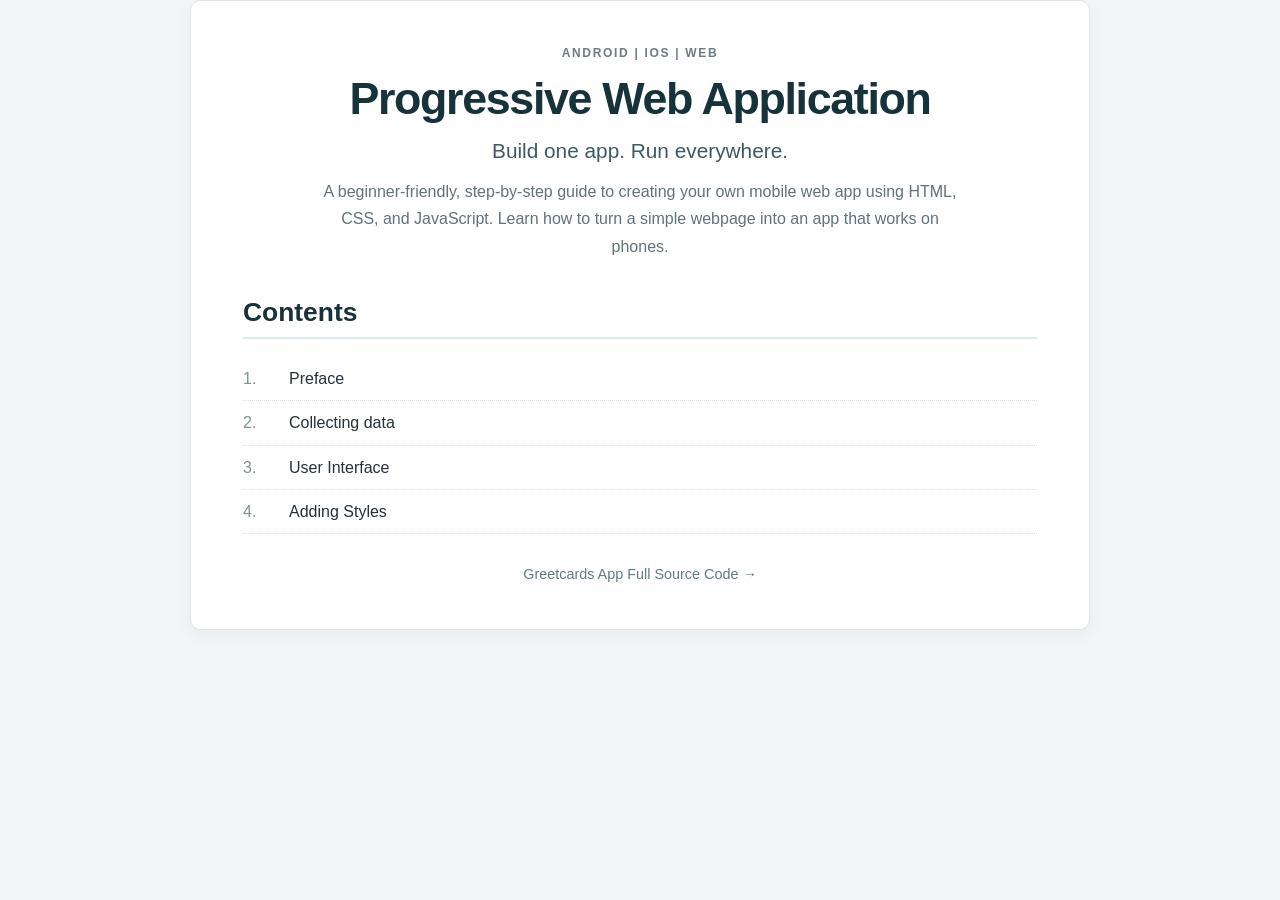
==== book/contents.html @ 44452124 "adding book chapters" ====
<!DOCTYPE html>
<html lang="en">
<head>
    <meta charset="UTF-8">
    <meta name="viewport" content="width=device-width, initial-scale=1.0">
    <title>Progressive Web Application - PWA</title>
    <meta name="description" content="A beginner-friendly, step-by-step guide to creating your own mobile-friendly web app using HTML, CSS, and JavaScript. Learn how to turn a simple webpage into an app that works on phones.">
    <link rel="stylesheet" href="style.css">
</head>
<body>
    <main class="book book-index">
        <header class="book-header">
            <div class="book-kicker">ANDROID | IOS | WEB</div>
            <h1>Progressive Web Application</h1>
            <p class="subtitle">Build one app. Run everywhere.</p>
            <p class="description">
                A beginner-friendly, step-by-step guide to creating your own mobile web app using
                HTML, CSS, and JavaScript. Learn how to turn a simple webpage into an app that works on phones.
            </p>
        </header>
        <section class="contents">
            <h2>Contents</h2>
            <ol>
                <li><a href="preface.html"><span>1.</span>Preface</a></li>
                <li><a href="data.html"><span>2.</span>Collecting data</a></li>
                <li><a href="ui.html"><span>3.</span>User Interface</a></li>
                <li><a href="styles.html"><span>4.</span>Adding Styles</a></li>
            </ol>
        </section>
        <div class="book-navigation book-navigation-center">
            <a href="https://github.com/maksimKorzh/pwa">Greetcards App Full Source Code →</a>
        </div>
    </main>
</body>
</html>
---- book/style.css ----
* {
    box-sizing: border-box;
}

html {
    font-size: 16px;
    scroll-behavior: smooth;
}

body {
    margin: 0;
    background: #f3f6f8;
    color: #24313a;
    font-family: -apple-system, BlinkMacSystemFont, "Segoe UI", Roboto, Helvetica, Arial, sans-serif;
    line-height: 1.7;
}

a {
    color: #167a8a;
    text-decoration: none;
}

a:hover {
    color: #0d5d69;
    text-decoration: underline;
}

.book {
    width: min(900px, calc(100% - 32px));
    margin: 0 auto;
    padding: 36px 0 48px;
}

article,
.book-index {
    background: #ffffff;
    border: 1px solid #dce5e9;
    border-radius: 10px;
    padding: 42px 52px;
    box-shadow: 0 5px 20px rgba(36, 49, 58, 0.05);
}

.book-header {
    margin-bottom: 36px;
    text-align: center;
}

.book-header h1 {
    margin: 0 0 8px;
    color: #16323a;
    font-size: clamp(2rem, 5vw, 2.8rem);
    line-height: 1.15;
    letter-spacing: -0.03em;
}

.book-header p {
    margin: 0;
    color: #60727a;
    font-size: 1.05rem;
}

.book-kicker {
    margin-bottom: 10px;
    color: #6b7d84;
    font-size: 0.75rem;
    font-weight: 600;
    letter-spacing: 0.14em;
    text-transform: uppercase;
}

.book-header .subtitle {
    margin: 8px 0 0;
    color: #3e5962;
    font-size: 1.3rem;
    font-weight: 400;
}

.book-header .description {
    max-width: 650px;
    margin: 10px auto 0;
    color: #60727a;
    font-size: 1rem;
    text-align: center;
}

h1,
h2,
h3,
h4 {
    color: #16323a;
    line-height: 1.25;
}

h2 {
    margin: 2.2em 0 0.7em;
    padding-bottom: 8px;
    border-bottom: 2px solid #dcebed;
    font-size: 1.65rem;
}

h3 {
    margin: 1.8em 0 0.6em;
    font-size: 1.25rem;
}

p {
    margin: 0 0 1.1em;
}

article p {
    font-size: 1rem;
}

article .lead {
    color: #405760;
    font-size: 1.1rem;
}

ul,
ol {
    padding-left: 1.5em;
}

li {
    margin-bottom: 0.45em;
}

strong {
    color: #193c45;
}

code {
    padding: 0.15em 0.35em;
    border-radius: 4px;
    background: #edf2f4;
    color: #b04444;
    font-family: "SFMono-Regular", Consolas, "Liberation Mono", monospace;
    font-size: 0.9em;
}

pre {
    margin: 1.5em 0;
    padding: 18px 20px;
    overflow-x: auto;
    border: 1px solid #d9e3e7;
    border-radius: 7px;
    background: #f7f9fa;
    color: #26343b;
    font-family: "SFMono-Regular", Consolas, "Liberation Mono", monospace;
    font-size: 0.88rem;
    line-height: 1.55;
    tab-size: 4;
}

pre code {
    padding: 0;
    background: transparent;
    color: inherit;
    font-size: inherit;
}

blockquote {
    margin: 1.5em 0;
    padding: 12px 18px;
    border-left: 4px solid #2b9aaa;
    background: #f0f7f8;
    color: #52656d;
}

.note {
    margin: 1.8em 0;
    padding: 18px 20px;
    border-left: 4px solid #2b9aaa;
    border-radius: 0 6px 6px 0;
    background: #f0f7f8;
    color: #52656d;
}

.note-title {
    margin-bottom: 6px;
    color: #23434b;
    font-size: 1rem;
    font-weight: 600;
}

.note p {
    margin: 0;
}

table {
    width: 100%;
    margin: 1.5em 0;
    border-collapse: collapse;
    font-size: 0.95rem;
}

th,
td {
    padding: 10px 12px;
    border: 1px solid #dce5e9;
    text-align: left;
}

th {
    background: #edf4f5;
    color: #23434b;
}

img {
    display: block;
    max-width: 100%;
    height: auto;
    margin: 1.5em auto;
    border-radius: 6px;
}

.page-top {
    margin-bottom: 24px;
    font-size: 0.9rem;
}

.page-top a {
    display: inline-block;
    padding: 5px 0;
}

.chapter {
    padding-top: 10px;
}

.chapter-label {
    margin: 0 0 10px;
    color: #668089;
    font-size: 0.75rem;
    font-weight: 600;
    letter-spacing: 0.1em;
    text-transform: uppercase;
}

.chapter h2 {
    margin-top: 0;
    margin-bottom: 30px;
}

.chapter-nav {
    display: flex;
    justify-content: space-between;
    align-items: center;
    margin: 0 0 32px;
    padding-bottom: 16px;
    border-bottom: 1px solid #dce5e9;
}

.chapter-nav a {
    color: #607b84;
    font-size: 0.8rem;
    font-weight: 600;
    letter-spacing: 0.06em;
    text-transform: uppercase;
    text-decoration: none;
}

.chapter-nav a:hover {
    color: #176f7d;
    text-decoration: none;
}

.chapter-nav-bottom {
    display: flex;
    justify-content: space-between;
    align-items: center;
    gap: 16px;
    margin-top: 42px;
    padding-top: 22px;
    border-top: 1px solid #dce5e9;
}

.chapter-nav-bottom a {
    display: block;
    color: #176f7d;
    font-size: 0.95rem;
    text-decoration: none;
}

.chapter-nav-bottom a:hover {
    color: #0d5d69;
    text-decoration: none;
}

.chapter-nav-bottom .next {
    margin-left: auto;
    text-align: right;
}

.book-navigation {
    display: flex;
    margin-top: 28px;
}

.book-navigation-center {
    justify-content: center;
}

.book-navigation a {
    color: #607b84;
    font-size: 0.9rem;
    text-decoration: none;
}

.book-navigation a:hover {
    color: #176f7d;
    text-decoration: none;
}

.book-index .contents {
    margin-top: 30px;
}

.book-index .contents h2 {
    margin-top: 0;
}

.book-index .contents ol {
    margin: 0;
    padding: 0;
    list-style: none;
}

.book-index .contents li {
    margin: 0;
}

.book-index .contents a {
    display: flex;
    gap: 14px;
    padding: 8px 0;
    border-bottom: 1px dotted #d6e1e5;
    color: #24313a;
    text-decoration: none;
}

.book-index .contents a:hover {
    color: #167a8a;
    text-decoration: none;
}

.book-index .contents a span {
    width: 32px;
    flex-shrink: 0;
    color: #819097;
}

.chapter-end {
    margin-top: 26px;
    color: #819097;
    font-size: 0.8rem;
    text-align: center;
}

hr {
    margin: 28px 0 0;
    border: 0;
    border-top: 1px solid #dce5e9;
}

@media (max-width: 700px) {
    .book {
        width: 100%;
        padding: 0;
    }

    article,
    .book-index {
        min-height: 100vh;
        border: 0;
        border-radius: 0;
        padding: 28px 20px 36px;
        box-shadow: none;
    }

    body {
        font-size: 15px;
    }

    .book-header {
        margin-bottom: 28px;
    }

    .book-header .subtitle {
        font-size: 1.2rem;
    }

    .book-header .description {
        font-size: 0.95rem;
    }

    h2 {
        font-size: 1.45rem;
    }

    h3 {
        font-size: 1.15rem;
    }

    article p {
        font-size: 0.98rem;
    }

    article .lead {
        font-size: 1.05rem;
    }

    pre {
        margin-left: -4px;
        margin-right: -4px;
        padding: 14px;
        border-radius: 5px;
        font-size: 0.8rem;
    }

    .chapter-nav {
        margin-bottom: 26px;
    }

    .chapter-nav-bottom {
        margin-top: 36px;
    }

    .chapter-nav-bottom a {
        font-size: 0.88rem;
    }

    .book-navigation {
        margin-top: 24px;
    }

    .note {
        padding: 15px 16px;
    }

    table {
        display: block;
        overflow-x: auto;
        white-space: nowrap;
    }
}

@media (max-width: 420px) {
    .chapter-nav-bottom {
        align-items: flex-start;
    }

    .chapter-nav-bottom .next {
        text-align: right;
    }
}
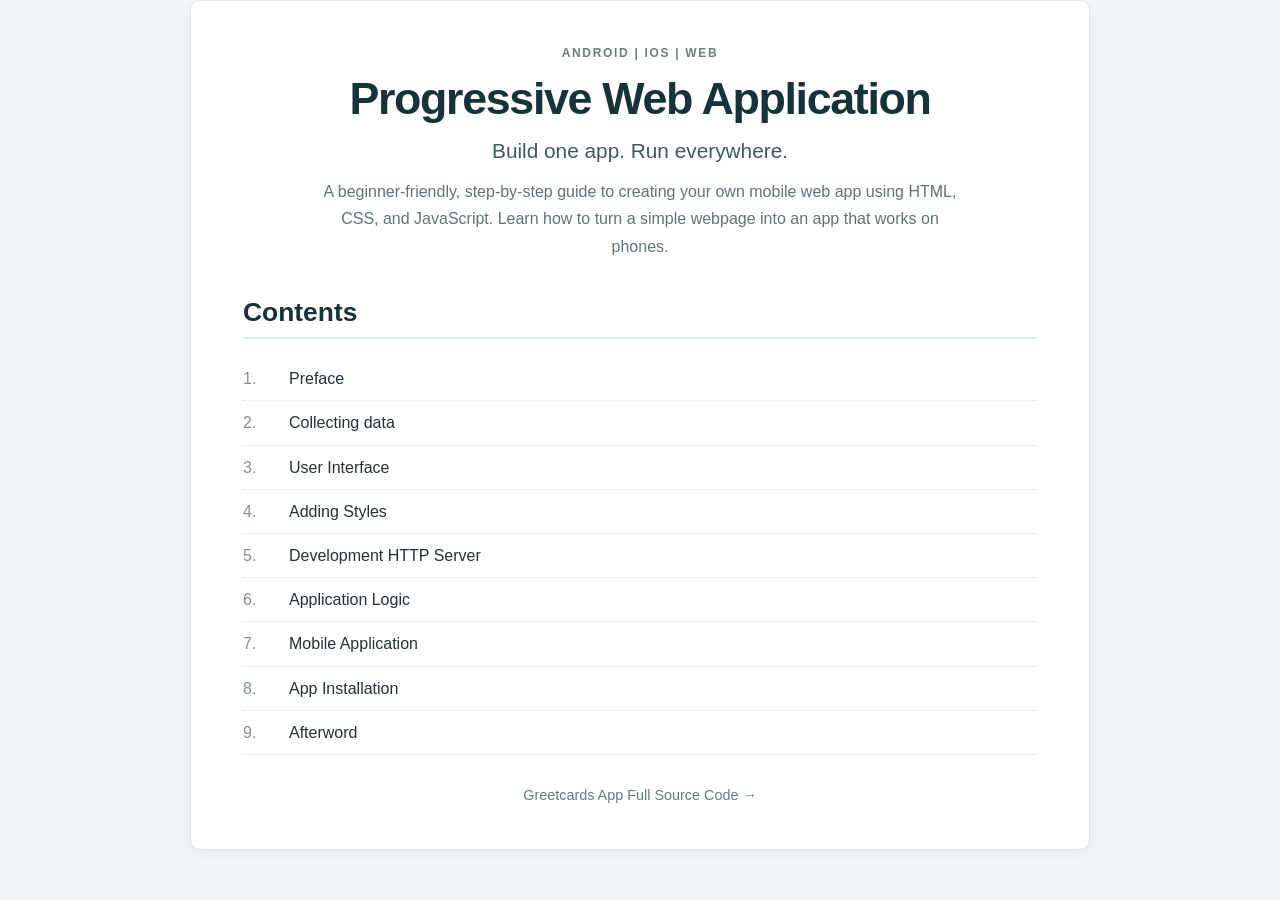
==== commit 3416010b: "completed book" ====
--- a/book/contents.html
+++ b/book/contents.html
@@ -25,6 +25,11 @@
                 <li><a href="data.html"><span>2.</span>Collecting data</a></li>
                 <li><a href="ui.html"><span>3.</span>User Interface</a></li>
                 <li><a href="styles.html"><span>4.</span>Adding Styles</a></li>
+                <li><a href="server.html"><span>5.</span>Development HTTP Server</a></li>
+                <li><a href="app.html"><span>6.</span>Application Logic</a></li>
+                <li><a href="pwa.html"><span>7.</span>Mobile Application</a></li>
+                <li><a href="install.html"><span>8.</span>App Installation</a></li>
+                <li><a href="afterword.html"><span>9.</span>Afterword</a></li>
             </ol>
         </section>
         <div class="book-navigation book-navigation-center">
